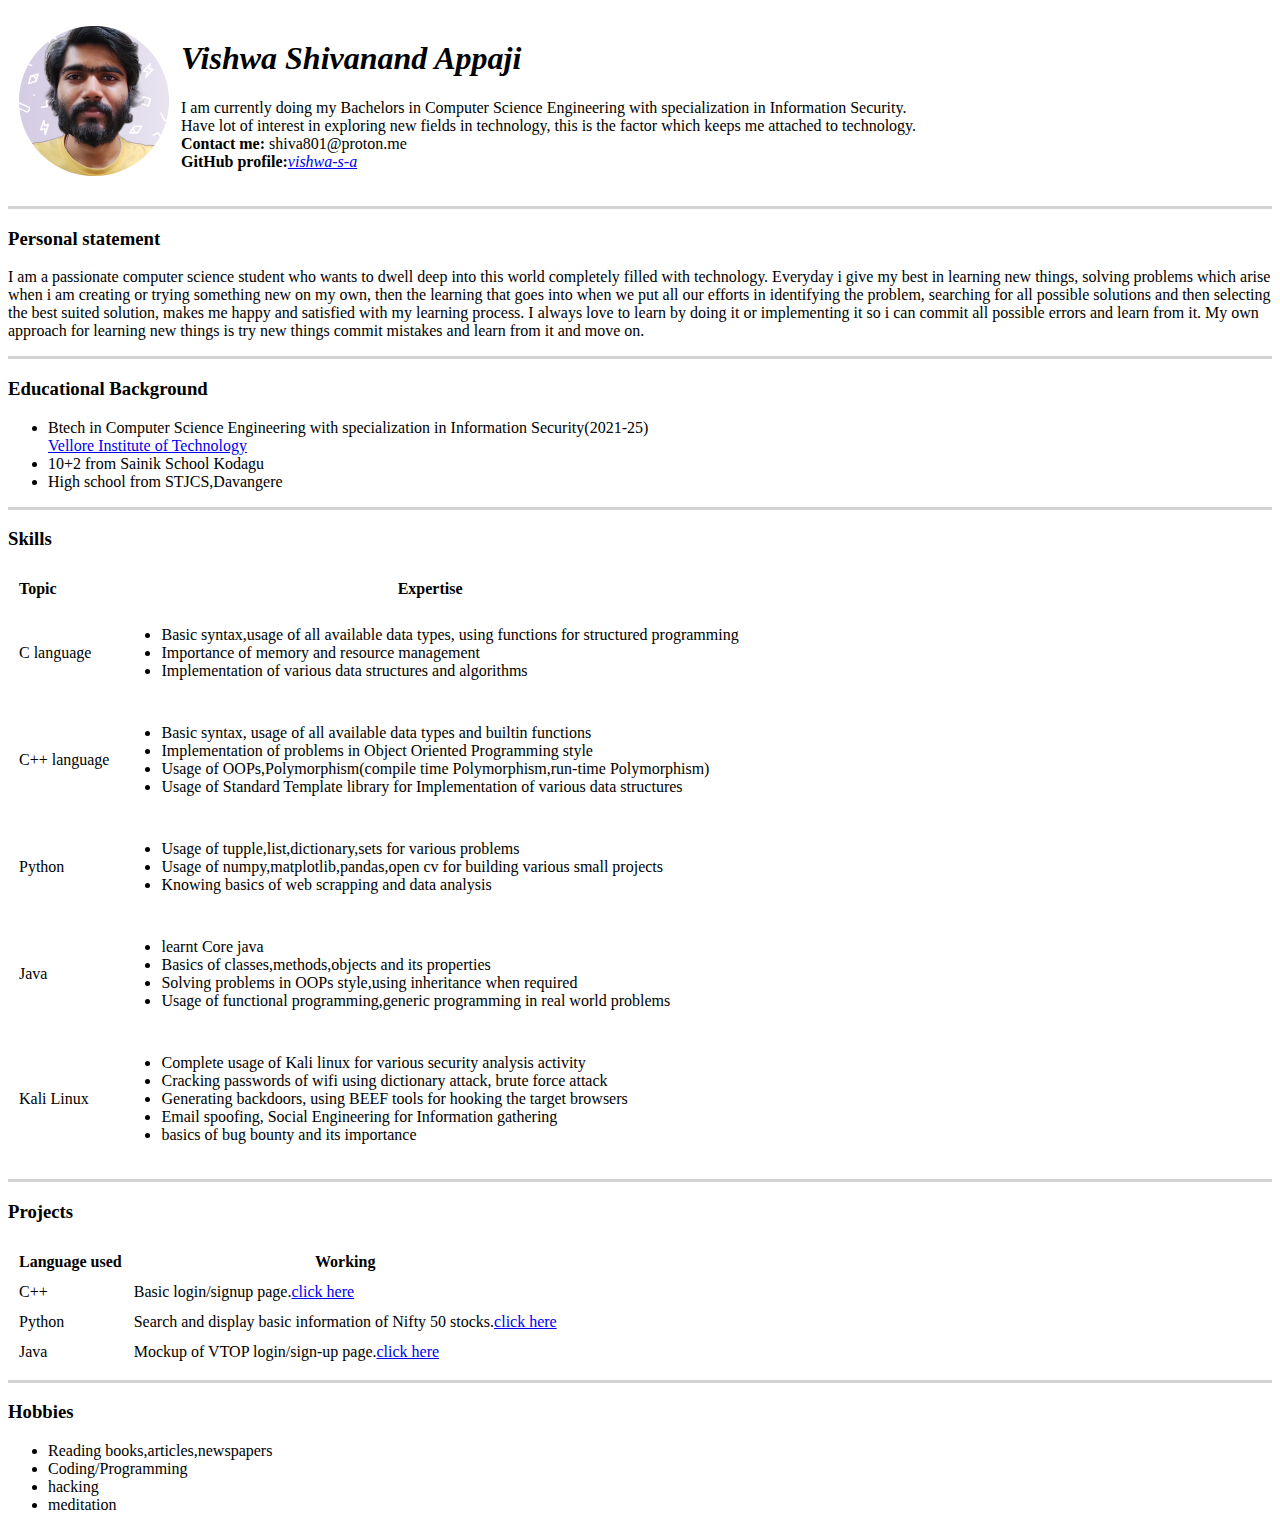
==== index.html @ 4914079b "first commit" ====
<!DOCTYPE html>
<html lang="en">
<head>
    <meta charset="UTF-8">
    <title>CV</title>
</head>
<body>
    <table cellspacing="10">
        <tr>
            <td><img src="pic.png"></td>
            <td><h1><em>Vishwa Shivanand Appaji</em></h1>
            <p>I am currently doing my Bachelors in Computer Science Engineering with specialization in Information Security.<br>
                Have lot of interest in exploring new fields in technology, this is the factor which keeps me attached to technology.<br>
                <strong>Contact me:</strong> <emp>shiva801@proton.me</emp><br>
                <strong>GitHub profile:</strong><a href="https://www.github.com/vishwa-s-a"><em>vishwa-s-a</em></a>
            </p>
            </td>
        </tr>
    </table>
    <hr size="3" color="lightgrey">
    <h3>Personal statement</h3>
    <p>
        I am a passionate computer science student who wants to dwell deep into this world completely filled with technology. Everyday i give my best in learning new things, solving
        problems which arise when i am creating or trying something new on my own, then the learning that goes into when we put all our efforts in identifying the problem, searching 
        for all possible solutions and then selecting the best suited solution, makes me happy and satisfied with my learning process. I always love to learn by doing it or implementing
        it so i can commit all possible errors and learn from it. My own approach for learning new things is try new things commit mistakes and learn from it and move on.
    </p>
    <hr size="3" color="lightgrey">
    <h3>Educational Background</h3>
    <p>
        <ul>
            <li>Btech in Computer Science Engineering with specialization in Information Security(2021-25)<br>
            <a href="https://www.vit.ac.in">Vellore Institute of Technology</a>
            </li>
            <li>10+2 from Sainik School Kodagu</li>
            <li>High school from STJCS,Davangere</li>
        </ul>
    </p>
    <hr size="3" color="lightgrey">
    <h3>Skills</h3>
    <table cellspacing="10">
        <thead>
            <tr>
                <td><strong>Topic</strong></td>
                <td><center><strong>Expertise</strong></center></td>
            </tr>
        </thead>
        <tbody>
            <tr>
                <td>C language</td>
                <td>
                    <ul>
                        <li>Basic syntax,usage of all available data types, using functions for structured programming</li>
                        <li>Importance of memory and resource management</li>
                        <li>Implementation of various data structures and algorithms</li>
                    </ul>
                </td>
            </tr>
            <tr>
                <td>C++ language</td>
                <td>
                    <ul>
                        <li>Basic syntax, usage of all available data types and builtin functions</li>
                        <li>Implementation of problems in Object Oriented Programming style</li>
                        <li>Usage of OOPs,Polymorphism(compile time Polymorphism,run-time Polymorphism)</li>
                        <li>Usage of Standard Template library for Implementation of various data structures</li>
                    </ul>
                </td>
            </tr>
            <tr>
                <td>Python</td>
                <td>
                    <ul>
                        <li>Usage of tupple,list,dictionary,sets for various problems</li>
                        <li>Usage of numpy,matplotlib,pandas,open cv for building various small projects</li>
                        <li>Knowing basics of web scrapping and data analysis</li>
                    </ul>
                </td>
            </tr>
            <tr>
                <td>Java</td>
                <td>
                    <ul>
                        <li>learnt Core java</li>
                        <li>Basics of classes,methods,objects and its properties</li>
                        <li>Solving problems in OOPs style,using inheritance when required</li>
                        <li>Usage of functional programming,generic programming in real world problems</li>
                    </ul>
                </td>
            </tr>
            <tr>
                <td>Kali Linux</td>
                <td>
                    <ul>
                        <li>Complete usage of Kali linux for various security analysis activity</li>
                        <li>Cracking passwords of wifi using dictionary attack, brute force attack</li>
                        <li>Generating backdoors, using BEEF tools for hooking the target browsers</li>
                        <li>Email spoofing, Social Engineering for Information gathering</li>
                        <li>basics of bug bounty and its importance</li>
                    </ul>
                </td>
            </tr>
        </tbody>
    </table>
    <hr size="3" color="lightgrey">
    <h3>Projects</h3>
    <table cellspacing="10">
        <thead>
            <tr>
                <td><strong>Language used</strong></td>
                <td><center><strong>Working</strong></center></td>
            </tr>
        </thead>
        <tbody>
            <tr>
                <td>C++</td>
                <td>Basic login/signup page.<a href="loginProjectcpp.html">click here</a></td>
            </tr>
            <tr>
                <td>Python</td>
                <td>Search and display basic information of Nifty 50 stocks.<a href="stocks.html">click here</a></td>
            </tr>
            <tr>
                <td>Java</td>
                <td>Mockup of VTOP login/sign-up page.<a href="https://github.com/vishwa-s-a/vtop-profile-manager">click here</a></td>
            </tr>
        </tbody>
    </table>
    <hr size="3" color="lightgrey">
    <h3>Hobbies</h3>
    <ul>
        <li>Reading books,articles,newspapers</li>
        <li>Coding/Programming</li>
        <li>hacking</li>
        <li>meditation</li>
    </ul>
</body>
</html>
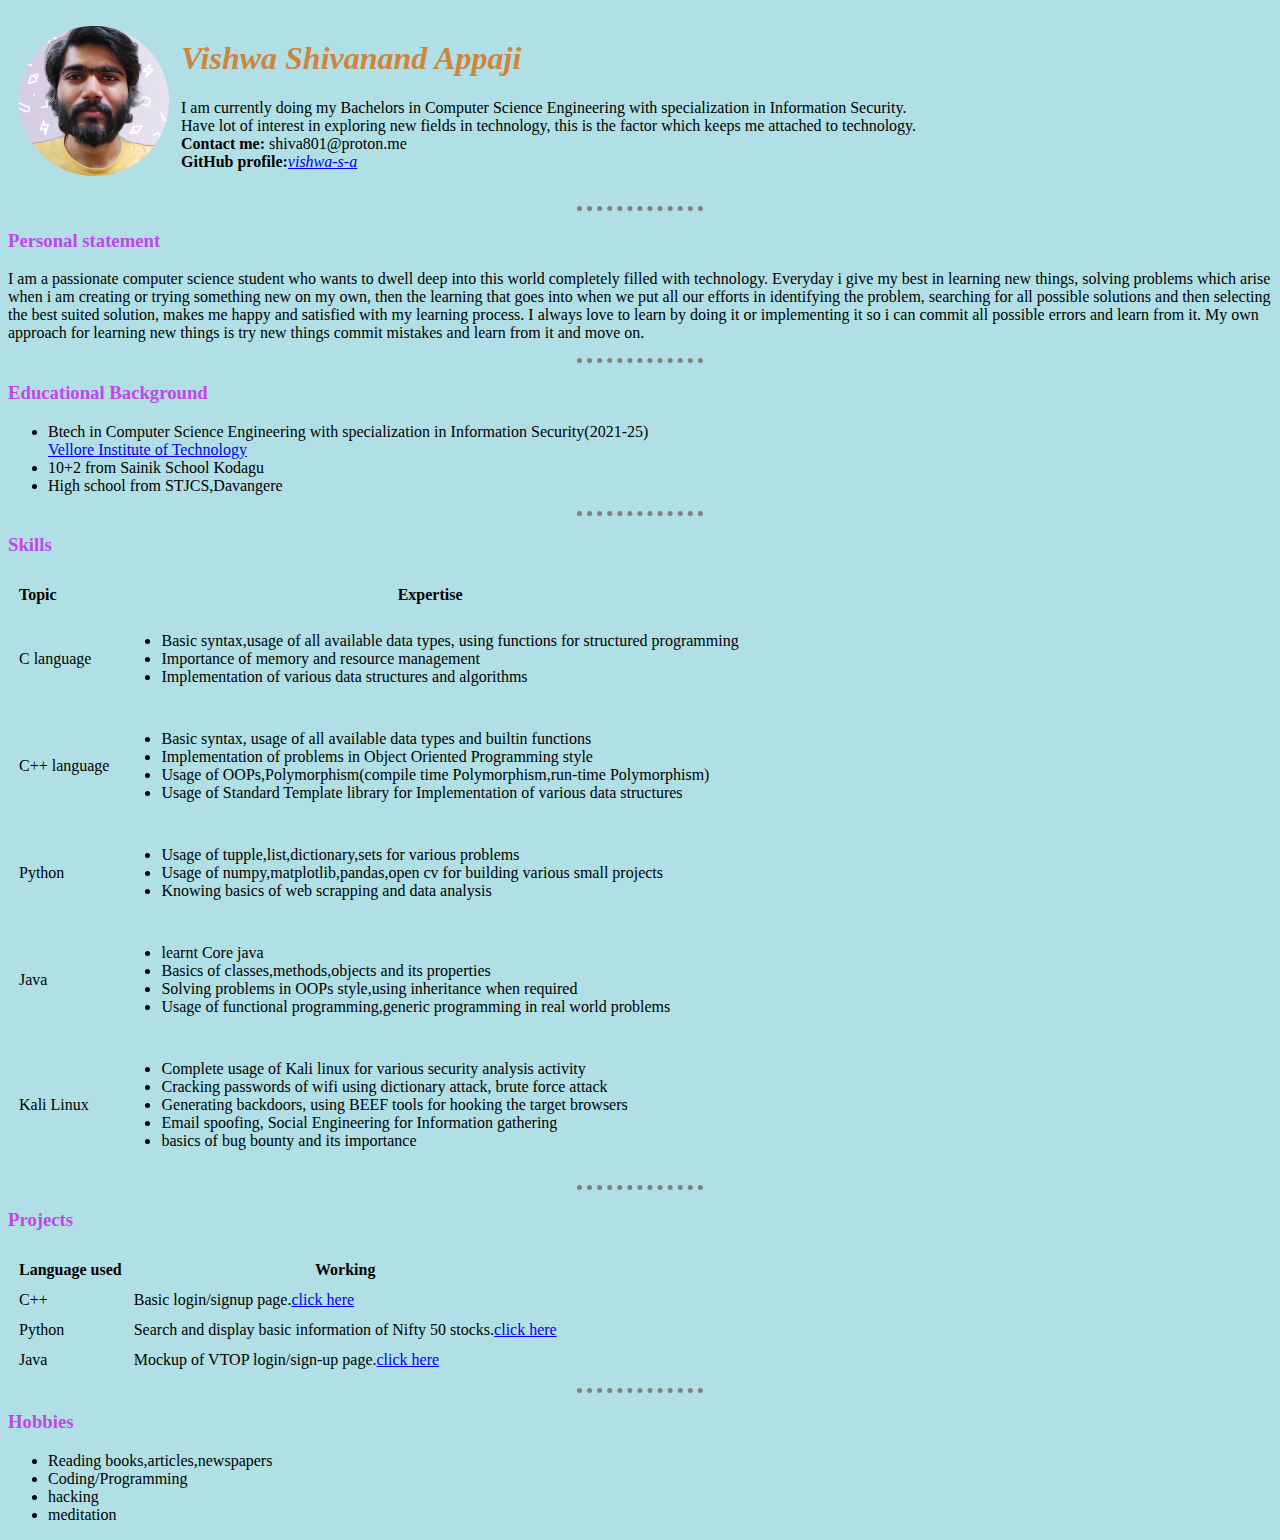
==== commit 5c2ff81c: "adding basic css" ====
--- a/index.html
+++ b/index.html
@@ -3,12 +3,13 @@
 <head>
     <meta charset="UTF-8">
     <title>CV</title>
+    <link rel="stylesheet" href="css/styles.css">
 </head>
 <body>
     <table cellspacing="10">
         <tr>
-            <td><img src="pic.png"></td>
-            <td><h1><em>Vishwa Shivanand Appaji</em></h1>
+            <td><img src="images/pic.png"></td>
+            <td><h1 id="heading"><em>Vishwa Shivanand Appaji</em></h1>
             <p>I am currently doing my Bachelors in Computer Science Engineering with specialization in Information Security.<br>
                 Have lot of interest in exploring new fields in technology, this is the factor which keeps me attached to technology.<br>
                 <strong>Contact me:</strong> <emp>shiva801@proton.me</emp><br>
@@ -17,7 +18,7 @@
             </td>
         </tr>
     </table>
-    <hr size="3" color="lightgrey">
+    <hr>
     <h3>Personal statement</h3>
     <p>
         I am a passionate computer science student who wants to dwell deep into this world completely filled with technology. Everyday i give my best in learning new things, solving
@@ -25,7 +26,7 @@
         for all possible solutions and then selecting the best suited solution, makes me happy and satisfied with my learning process. I always love to learn by doing it or implementing
         it so i can commit all possible errors and learn from it. My own approach for learning new things is try new things commit mistakes and learn from it and move on.
     </p>
-    <hr size="3" color="lightgrey">
+    <hr>
     <h3>Educational Background</h3>
     <p>
         <ul>
@@ -36,7 +37,7 @@
             <li>High school from STJCS,Davangere</li>
         </ul>
     </p>
-    <hr size="3" color="lightgrey">
+    <hr>
     <h3>Skills</h3>
     <table cellspacing="10">
         <thead>
@@ -102,7 +103,7 @@
             </tr>
         </tbody>
     </table>
-    <hr size="3" color="lightgrey">
+    <hr>
     <h3>Projects</h3>
     <table cellspacing="10">
         <thead>
@@ -126,7 +127,7 @@
             </tr>
         </tbody>
     </table>
-    <hr size="3" color="lightgrey">
+    <hr>
     <h3>Hobbies</h3>
     <ul>
         <li>Reading books,articles,newspapers</li>
--- a/css/styles.css
+++ b/css/styles.css
@@ -0,0 +1,19 @@
+body {
+    background-color: powderblue;
+}
+hr {
+    border-color: grey;
+    border-style:none;
+    border-top-style:dotted;
+    border-width:5px;
+    width:10%;
+}
+h1 {
+    color: #C147E9;
+}
+h3{
+    color: #C147E9;
+}
+#heading{
+    color:peru;
+}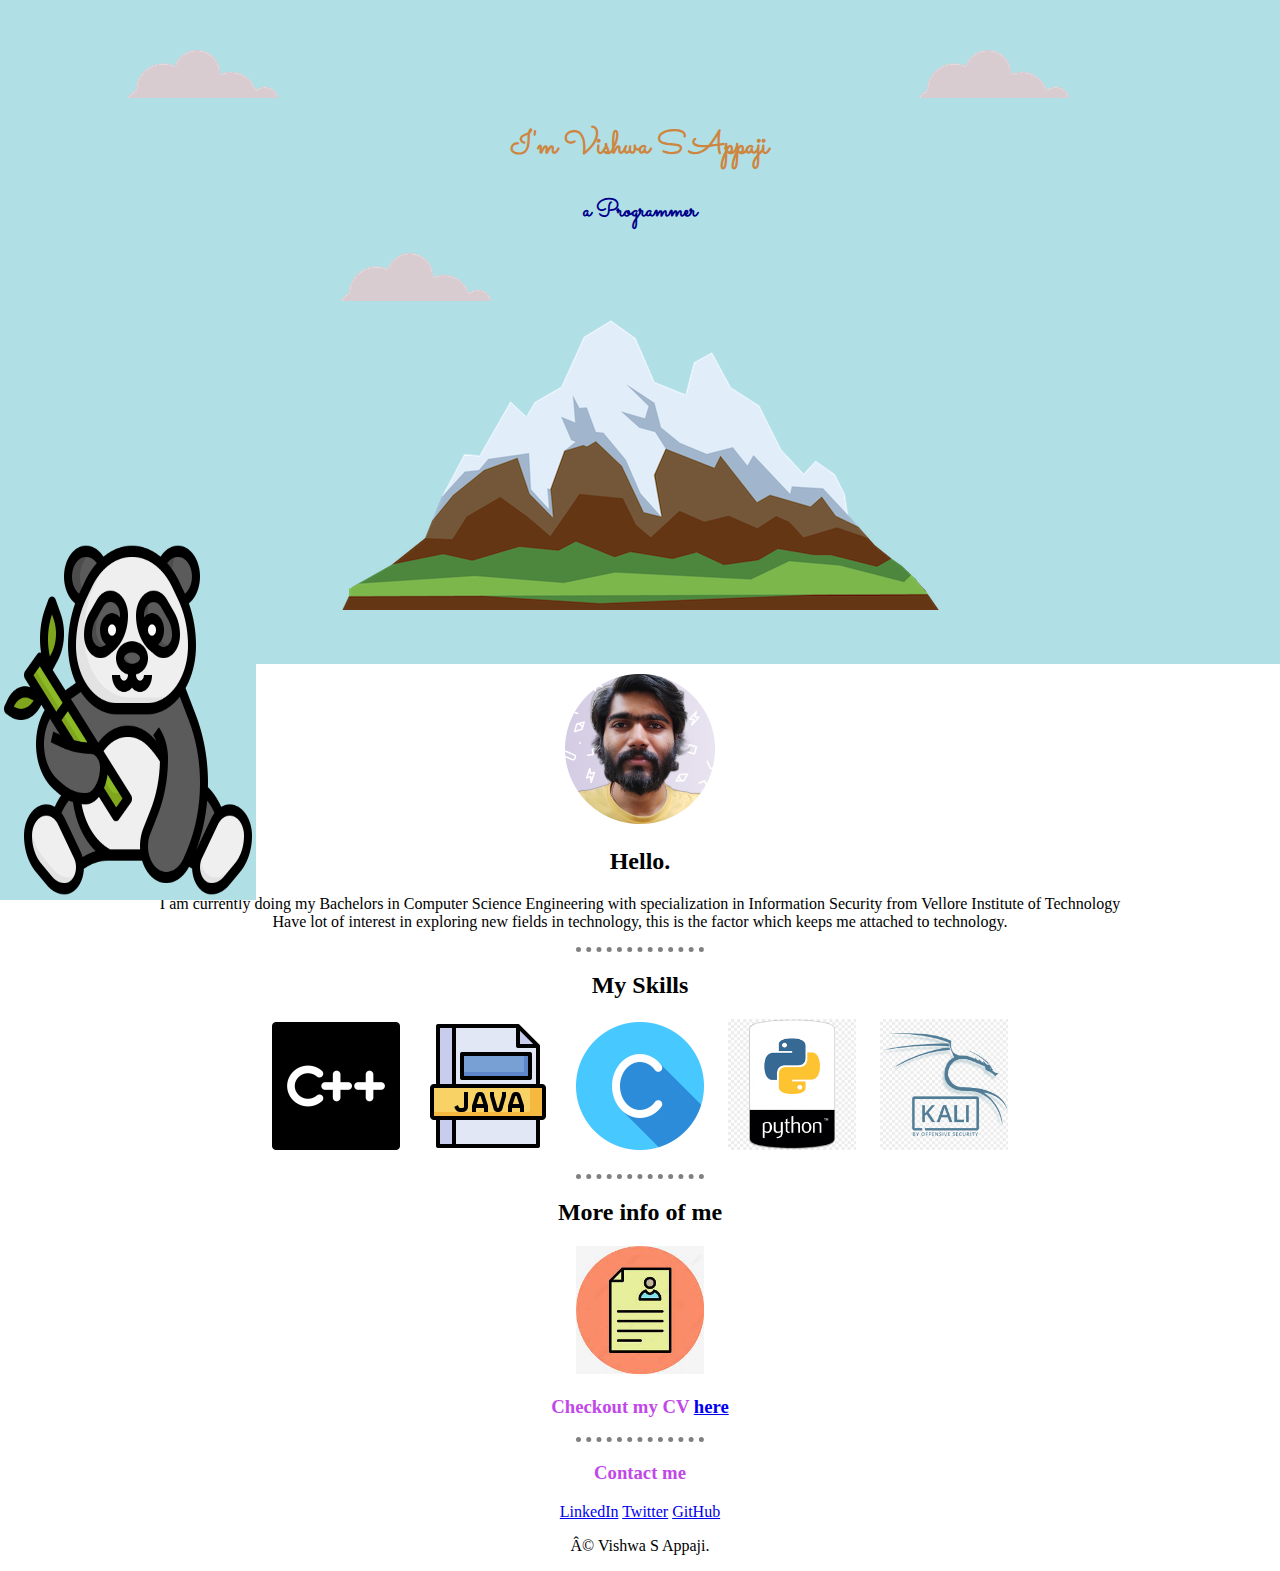
==== commit 71cc3634: "adding graphics1" ====
--- a/index.html
+++ b/index.html
@@ -1,139 +1,55 @@
 <!DOCTYPE html>
-<html lang="en">
-<head>
-    <meta charset="UTF-8">
-    <title>CV</title>
-    <link rel="stylesheet" href="css/styles.css">
-</head>
-<body>
-    <table cellspacing="10">
-        <tr>
-            <td><img src="images/pic.png"></td>
-            <td><h1 id="heading"><em>Vishwa Shivanand Appaji</em></h1>
-            <p>I am currently doing my Bachelors in Computer Science Engineering with specialization in Information Security.<br>
-                Have lot of interest in exploring new fields in technology, this is the factor which keeps me attached to technology.<br>
-                <strong>Contact me:</strong> <emp>shiva801@proton.me</emp><br>
-                <strong>GitHub profile:</strong><a href="https://www.github.com/vishwa-s-a"><em>vishwa-s-a</em></a>
-            </p>
-            </td>
-        </tr>
-    </table>
-    <hr>
-    <h3>Personal statement</h3>
-    <p>
-        I am a passionate computer science student who wants to dwell deep into this world completely filled with technology. Everyday i give my best in learning new things, solving
-        problems which arise when i am creating or trying something new on my own, then the learning that goes into when we put all our efforts in identifying the problem, searching 
-        for all possible solutions and then selecting the best suited solution, makes me happy and satisfied with my learning process. I always love to learn by doing it or implementing
-        it so i can commit all possible errors and learn from it. My own approach for learning new things is try new things commit mistakes and learn from it and move on.
-    </p>
-    <hr>
-    <h3>Educational Background</h3>
-    <p>
-        <ul>
-            <li>Btech in Computer Science Engineering with specialization in Information Security(2021-25)<br>
-            <a href="https://www.vit.ac.in">Vellore Institute of Technology</a>
-            </li>
-            <li>10+2 from Sainik School Kodagu</li>
-            <li>High school from STJCS,Davangere</li>
-        </ul>
-    </p>
-    <hr>
-    <h3>Skills</h3>
-    <table cellspacing="10">
-        <thead>
-            <tr>
-                <td><strong>Topic</strong></td>
-                <td><center><strong>Expertise</strong></center></td>
-            </tr>
-        </thead>
-        <tbody>
-            <tr>
-                <td>C language</td>
-                <td>
-                    <ul>
-                        <li>Basic syntax,usage of all available data types, using functions for structured programming</li>
-                        <li>Importance of memory and resource management</li>
-                        <li>Implementation of various data structures and algorithms</li>
-                    </ul>
-                </td>
-            </tr>
-            <tr>
-                <td>C++ language</td>
-                <td>
-                    <ul>
-                        <li>Basic syntax, usage of all available data types and builtin functions</li>
-                        <li>Implementation of problems in Object Oriented Programming style</li>
-                        <li>Usage of OOPs,Polymorphism(compile time Polymorphism,run-time Polymorphism)</li>
-                        <li>Usage of Standard Template library for Implementation of various data structures</li>
-                    </ul>
-                </td>
-            </tr>
-            <tr>
-                <td>Python</td>
-                <td>
-                    <ul>
-                        <li>Usage of tupple,list,dictionary,sets for various problems</li>
-                        <li>Usage of numpy,matplotlib,pandas,open cv for building various small projects</li>
-                        <li>Knowing basics of web scrapping and data analysis</li>
-                    </ul>
-                </td>
-            </tr>
-            <tr>
-                <td>Java</td>
-                <td>
-                    <ul>
-                        <li>learnt Core java</li>
-                        <li>Basics of classes,methods,objects and its properties</li>
-                        <li>Solving problems in OOPs style,using inheritance when required</li>
-                        <li>Usage of functional programming,generic programming in real world problems</li>
-                    </ul>
-                </td>
-            </tr>
-            <tr>
-                <td>Kali Linux</td>
-                <td>
-                    <ul>
-                        <li>Complete usage of Kali linux for various security analysis activity</li>
-                        <li>Cracking passwords of wifi using dictionary attack, brute force attack</li>
-                        <li>Generating backdoors, using BEEF tools for hooking the target browsers</li>
-                        <li>Email spoofing, Social Engineering for Information gathering</li>
-                        <li>basics of bug bounty and its importance</li>
-                    </ul>
-                </td>
-            </tr>
-        </tbody>
-    </table>
-    <hr>
-    <h3>Projects</h3>
-    <table cellspacing="10">
-        <thead>
-            <tr>
-                <td><strong>Language used</strong></td>
-                <td><center><strong>Working</strong></center></td>
-            </tr>
-        </thead>
-        <tbody>
-            <tr>
-                <td>C++</td>
-                <td>Basic login/signup page.<a href="loginProjectcpp.html">click here</a></td>
-            </tr>
-            <tr>
-                <td>Python</td>
-                <td>Search and display basic information of Nifty 50 stocks.<a href="stocks.html">click here</a></td>
-            </tr>
-            <tr>
-                <td>Java</td>
-                <td>Mockup of VTOP login/sign-up page.<a href="https://github.com/vishwa-s-a/vtop-profile-manager">click here</a></td>
-            </tr>
-        </tbody>
-    </table>
-    <hr>
-    <h3>Hobbies</h3>
-    <ul>
-        <li>Reading books,articles,newspapers</li>
-        <li>Coding/Programming</li>
-        <li>hacking</li>
-        <li>meditation</li>
-    </ul>
-</body>
+<html>
+    <head>
+        <meta charset="UTD-8">
+        <link rel="stylesheet" href="css/styles.css">
+        <title>Vishwa-S-A</title>
+        <link rel="icon" href="images/favicon.ico?v=2">
+        <link rel="preconnect" href="https://fonts.googleapis.com"><link rel="preconnect" href="https://fonts.gstatic.com" crossorigin><link href="https://fonts.googleapis.com/css2?family=Merriweather&family=Montserrat&family=Sacramento&display=swap" rel="stylesheet">
+
+    </head>
+    <body class="appaji">
+        <div class="firstContainer">
+            <img  class="topCloud" src="images/cloud.png">
+            <img class="middleCloud" src="images/cloud.png">
+            <h1 id="intro">I'm Vishwa S Appaji</h1>
+            <h3 id="program">a Programmer</h3>
+            <img class="bottomCloud" src="images/cloud.png">
+            <img class="panda" src="images/panda.png">
+            <img src="images/mountain.png">
+            
+        </div>
+        <div class="middleContainer">
+            <div class="profile">
+                <img class="vishwa" src="images/pic.png">
+                <h2>Hello.</h2>
+                <p>I am currently doing my Bachelors in Computer Science Engineering with specialization in Information Security from Vellore Institute of Technology<br>
+                    Have lot of interest in exploring new fields in technology, this is the factor which keeps me attached to technology.<br>
+                </p>
+                <hr>
+            </div>
+            <div class="skills">
+                <h2>My Skills</h2>
+                <img class="cpp" src="images/c-logo.png">
+                <img class="java" src="images/javascript.png">
+                <img class="c" src="images/letter-c.png">
+                <img class="python" src="images/python.png">
+                <img class="kali" src="images/kali-linux-logo-11562915225uyursxhbp6.png">
+            </div>
+            <div class="resume">
+                <hr>
+                <h2>More info of me</h2>
+                <img class="cvIcon" src="images/cvIcon.jpeg">
+                <h3>Checkout my CV <a href="resume.html">here</a></h3>
+            </div>
+        </div>
+        <hr>
+        <div class="lastContainer">
+            <h3>Contact me</h3>
+            <a class="footer-link" href="https://www.linkedin.com/">LinkedIn</a>
+            <a class="footer-link" href="https://twitter.com/">Twitter</a>
+            <a class="footer-link" href="https://www.github.com/vishwa-s-a">GitHub</a>
+            <p>© Vishwa S Appaji.</p>
+        </div>
+    </body>
 </html>--- a/css/styles.css
+++ b/css/styles.css
@@ -1,5 +1,10 @@
-body {
+.main{
+    margin: 0;
     background-color: powderblue;
+}
+.appaji{
+    margin: 0;
+    text-align: center;
 }
 hr {
     border-color: grey;
@@ -7,13 +12,86 @@
     border-top-style:dotted;
     border-width:5px;
     width:10%;
-}
-h1 {
-    color: #C147E9;
+    margin-top: 0px;
+    margin-bottom: 0px;
 }
 h3{
     color: #C147E9;
 }
 #heading{
     color:peru;
+}
+#intro{
+    color:peru;
+    font-family: 'Sacramento', cursive;
+    font-size:xx-large;
+}
+#program{
+    font-family: 'Sacramento', cursive;
+    color:darkblue;
+    font-size:x-large;
+}
+.firstContainer{
+    background-color: powderblue;
+    padding: 50px;
+    
+}
+.topCloud{
+    position:relative;
+    left:30%;
+}
+.middleCloud{
+    position:absolute;
+    left:10%;
+}
+.bottomCloud{
+    position: absolute;
+
+}
+.panda{
+    position:absolute;
+    width:20%;
+    height: 40%;
+    background-color: powderblue;
+    top:60%;
+    right:80%;
+
+}
+.vishwa{
+    margin-top: 10px;
+
+}
+.cpp{
+    width:10%;
+    height: 10%;
+    margin-right: 20px;
+}
+.java{
+    width:10%;
+    height: 10%;
+    margin-right: 20px;
+}
+.c{
+    width:10%;
+    height: 10%;
+    margin-right: 20px;
+}
+.kali{
+    width:10%;
+    height: 10%;
+}
+.python{
+    width:10%;
+    height: 10%;
+    margin-right: 20px;
+}
+.cvIcon{
+    width:10%;
+    height: 10%;
+}
+.resume{
+    margin-top: 20px;
+}
+.lastContainer{
+    margin-top: 20px;
 }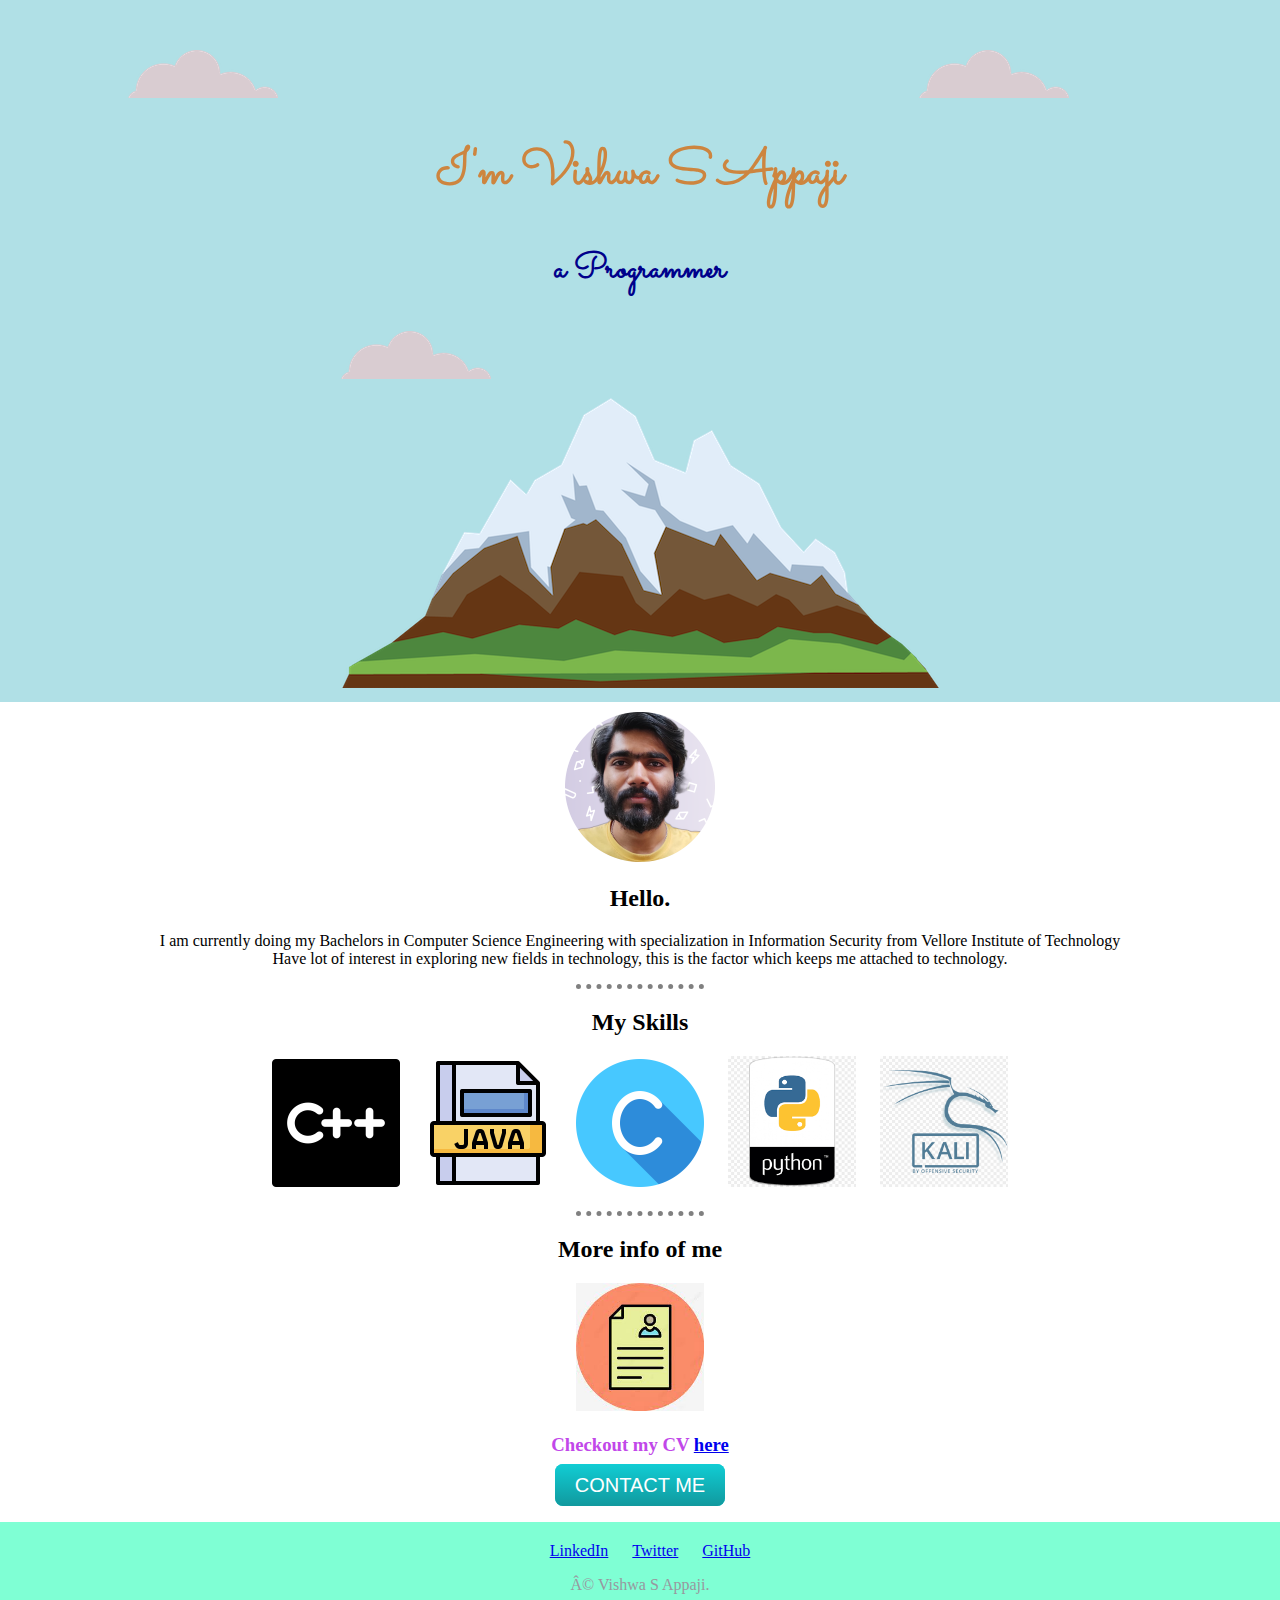
==== commit cd37887c: "commit-07-12-22" ====
--- a/index.html
+++ b/index.html
@@ -15,7 +15,6 @@
             <h1 id="intro">I'm Vishwa S Appaji</h1>
             <h3 id="program">a Programmer</h3>
             <img class="bottomCloud" src="images/cloud.png">
-            <img class="panda" src="images/panda.png">
             <img src="images/mountain.png">
             
         </div>
@@ -42,14 +41,14 @@
                 <img class="cvIcon" src="images/cvIcon.jpeg">
                 <h3>Checkout my CV <a href="resume.html">here</a></h3>
             </div>
+            <a class="btn" href="shiva801@proton.me">CONTACT ME</a>
         </div>
         <hr>
         <div class="lastContainer">
-            <h3>Contact me</h3>
             <a class="footer-link" href="https://www.linkedin.com/">LinkedIn</a>
             <a class="footer-link" href="https://twitter.com/">Twitter</a>
             <a class="footer-link" href="https://www.github.com/vishwa-s-a">GitHub</a>
-            <p>© Vishwa S Appaji.</p>
+            <p class="copywrite">© Vishwa S Appaji.</p>
         </div>
     </body>
 </html>--- a/css/styles.css
+++ b/css/styles.css
@@ -18,22 +18,25 @@
 h3{
     color: #C147E9;
 }
+.profile-image{
+    border-radius: 100%;
+}
 #heading{
     color:peru;
 }
 #intro{
     color:peru;
     font-family: 'Sacramento', cursive;
-    font-size:xx-large;
+    font-size:50px;
 }
 #program{
     font-family: 'Sacramento', cursive;
     color:darkblue;
-    font-size:x-large;
+    font-size:35px;
 }
 .firstContainer{
     background-color: powderblue;
-    padding: 50px;
+    padding: 50px 50px 10px 50px;
     
 }
 .topCloud{
@@ -48,15 +51,7 @@
     position: absolute;
 
 }
-.panda{
-    position:absolute;
-    width:20%;
-    height: 40%;
-    background-color: powderblue;
-    top:60%;
-    right:80%;
 
-}
 .vishwa{
     margin-top: 10px;
 
@@ -94,4 +89,39 @@
 }
 .lastContainer{
     margin-top: 20px;
+    padding-top: 20px;
+    padding-bottom: 10px;
+    background-color: aquamarine;
+}
+.footer-link{
+    margin-left: 20px;
+}
+.copywrite{
+    color:rgb(152, 152, 159);
+}
+.btn {
+    background: #11cdd4;
+    background-image: -webkit-linear-gradient(top, #11cdd4, #11999e);
+    background-image: -moz-linear-gradient(top, #11cdd4, #11999e);
+    background-image: -ms-linear-gradient(top, #11cdd4, #11999e);
+    background-image: -o-linear-gradient(top, #11cdd4, #11999e);
+    background-image: linear-gradient(to bottom, #11cdd4, #11999e);
+    -webkit-border-radius: 8;
+    -moz-border-radius: 8;
+    border-radius: 8px;
+    font-family: Arial;
+    color: #ffffff;
+    font-size: 20px;
+    padding: 10px 20px 10px 20px;
+    text-decoration: none;
+}
+  
+.btn:hover {
+    background: #30e3cb;
+    background-image: -webkit-linear-gradient(top, #30e3cb, #2bc4ad);
+    background-image: -moz-linear-gradient(top, #30e3cb, #2bc4ad);
+    background-image: -ms-linear-gradient(top, #30e3cb, #2bc4ad);
+    background-image: -o-linear-gradient(top, #30e3cb, #2bc4ad);
+    background-image: linear-gradient(to bottom, #30e3cb, #2bc4ad);
+    text-decoration: none;
 }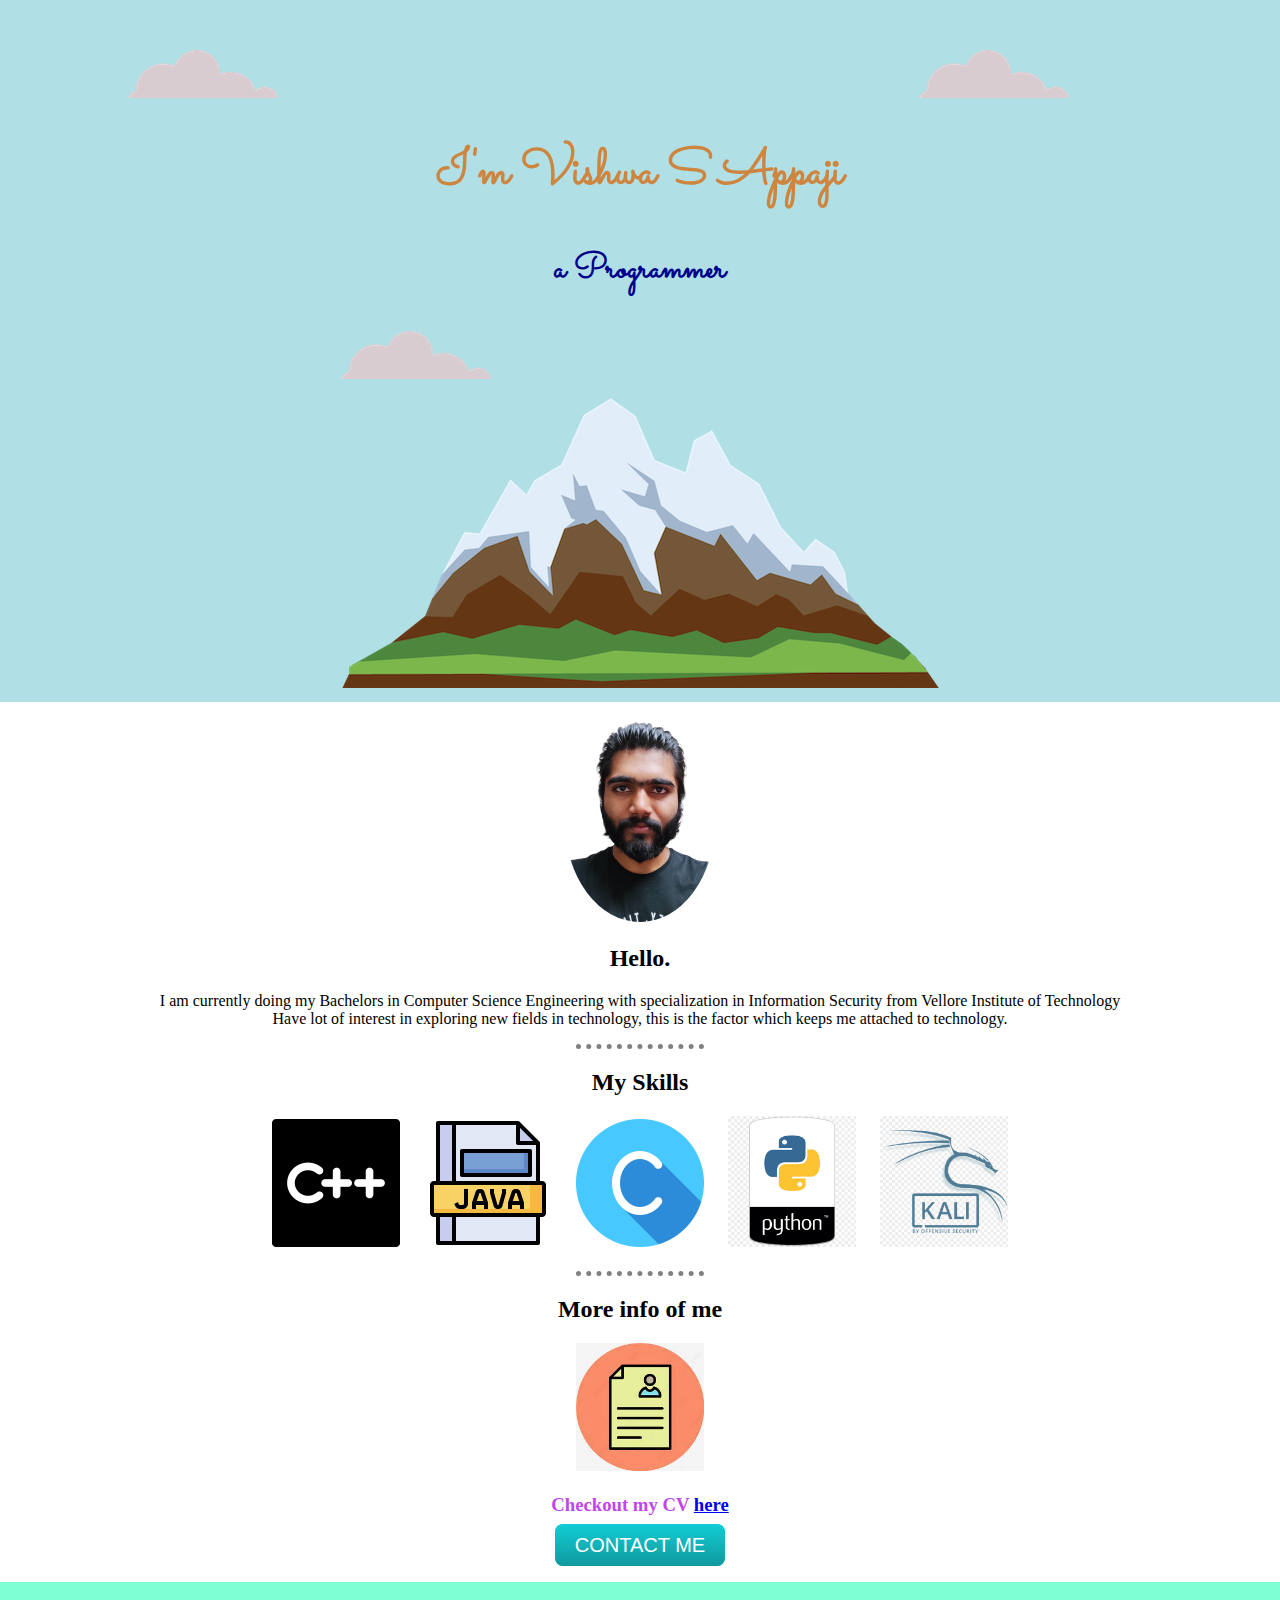
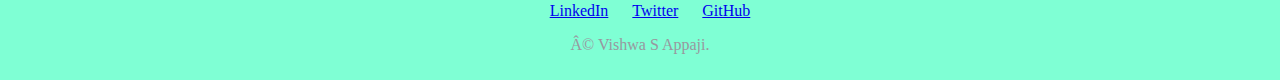
==== commit f574130e: "commit2-07-12-22" ====
--- a/index.html
+++ b/index.html
@@ -10,17 +10,17 @@
     </head>
     <body class="appaji">
         <div class="firstContainer">
-            <img  class="topCloud" src="images/cloud.png">
-            <img class="middleCloud" src="images/cloud.png">
+            <img  class="topCloud cloud" src="images/cloud.png">
+            <img class="middleCloud cloud" src="images/cloud.png">
             <h1 id="intro">I'm Vishwa S Appaji</h1>
             <h3 id="program">a Programmer</h3>
-            <img class="bottomCloud" src="images/cloud.png">
-            <img src="images/mountain.png">
+            <img class="bottomCloud cloud" src="images/cloud.png">
+            <img class="mountain" src="images/mountain.png">
             
         </div>
         <div class="middleContainer">
             <div class="profile">
-                <img class="vishwa" src="images/pic.png">
+                <img src="images/profile1.png" class="profile-image">
                 <h2>Hello.</h2>
                 <p>I am currently doing my Bachelors in Computer Science Engineering with specialization in Information Security from Vellore Institute of Technology<br>
                     Have lot of interest in exploring new fields in technology, this is the factor which keeps me attached to technology.<br>
--- a/css/styles.css
+++ b/css/styles.css
@@ -20,6 +20,7 @@
 }
 .profile-image{
     border-radius: 100%;
+    
 }
 #heading{
     color:peru;
@@ -37,12 +38,23 @@
 .firstContainer{
     background-color: powderblue;
     padding: 50px 50px 10px 50px;
+    margin-bottom: 20px;
     
 }
 .topCloud{
     position:relative;
     left:30%;
 }
+@media (max-width:665px){
+    .mountain{
+        position:relative;
+        width:80%;
+    }
+    .cloud{
+        width:20%;
+    }
+}
+
 .middleCloud{
     position:absolute;
     left:10%;
